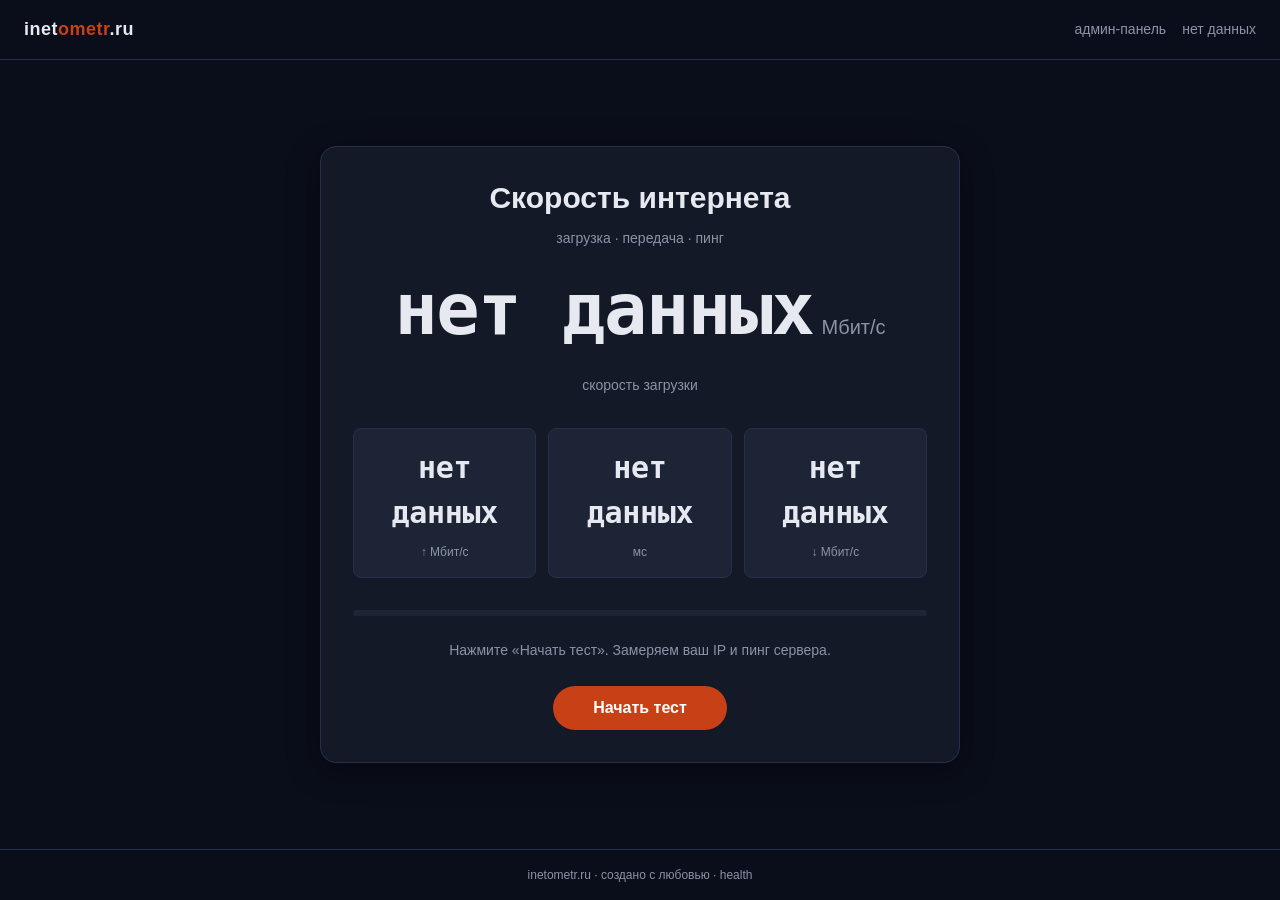
==== src/inetometr/templates/index.html @ ad07316b "feat: initial commit - Inetometr speed test service - FastAPI-based speed test service (Yandex Inter" ====
<!doctype html>
<html lang="ru">
  <head>
    <meta charset="utf-8">
    <meta name="viewport" content="width=device-width, initial-scale=1">
    <meta name="description" content="Inetometr. Замер скорости интернета: пинг, скорость загрузки и передачи.">
    <title>Inetometr. Скорость интернета</title>

    <link rel="preload" href="../static/css/tokens.css" as="style">
    <link rel="stylesheet" href="../static/css/tokens.css">
    <link rel="stylesheet" href="../static/css/main.css">
  </head>

  <body>
    <header class="header">
      <a href="/" class="logo" aria-label="Inetometr главная страница">
        inet<span class="accent">ometr</span>.ru
      </a>
      <nav class="header-nav">
        <a href="/admin" class="link" aria-label="Перейти к админ-панели">админ-панель</a>
        <span class="link" id="header-info">нет данных</span>
      </nav>
    </header>

    <main class="main" aria-busy="false">
      <div class="card">
        <h1 class="card__title">Скорость интернета</h1>
        <p class="card__sub">загрузка · передача · пинг</p>

        <!-- Hero metric: download speed leads -->
        <div class="hero">
          <div class="hero__inner">
            <div class="hero__value" id="hero-value" aria-live="polite" data-measured="false">
              нет данных
            </div>
            <div class="hero__unit" id="hero-unit">Мбит/с</div>
          </div>
          <div class="hero__label" id="hero-label">скорость загрузки</div>
        </div>

        <!-- Secondary metrics: upload and ping -->
        <div class="metrics" id="metrics" aria-live="polite">
          <div class="metric">
            <span class="metric__value" id="metric-up" aria-label="Скорость передачи">нет данных</span>
            <span class="metric__label">
              <span class="direction">↑</span> Мбит/с
            </span>
          </div>
          <div class="metric">
            <span class="metric__value" id="metric-ping" aria-label="Пинг">нет данных</span>
            <span class="metric__label">мс</span>
          </div>
          <div class="metric">
            <span class="metric__value" id="metric-down" aria-label="Скорость загрузки">нет данных</span>
            <span class="metric__label">
              <span class="direction">↓</span> Мбит/с
            </span>
          </div>
        </div>

        <!-- Progress bar -->
        <div class="progress" role="progressbar" aria-valuenow="0" aria-valuemin="0" aria-valuemax="100">
          <div class="progress__fill" id="progress-fill"></div>
        </div>

        <!-- Status (aria-live region) -->
        <div class="status" id="status" role="status" aria-live="polite" aria-atomic="true">
          Нажмите «Начать тест». Замеряем ваш IP и пинг сервера.
        </div>

        <div style="margin-top: var(--semantic-space-6);">
          <button type="button" id="start-btn" class="btn" aria-describedby="status">
            Начать тест
          </button>
        </div>
      </div>
    </main>

    <footer class="footer">
      inetometr.ru · создано с любовью ·
      <a href="/health" target="_blank" rel="noopener noreferrer">health</a>
    </footer>

    <script type="module" src="/static/js/app.js"></script>
  </body>
</html>
---- src/inetometr/static/css/tokens.css ----
/* Inetometr Design Tokens — 3-tier architecture: primitive → semantic → component */
/* Generated from design-doctrine. Never reference primitives directly in components. */

/* ============================================================
   PRIMITIVE TOKENS — raw palette values
   ============================================================ */
:root {
  /* Neutral scale — near-black to white */
  --primitives-neutral-0:   #0a0e1a;
  --primitives-neutral-10:  #131926;
  --primitives-neutral-20:  #1c2436;
  --primitives-neutral-30:  #26304a;
  --primitives-neutral-40:  #3a4563;
  --primitives-neutral-50:  #8b93a7;
  --primitives-neutral-60:  #c2c8db;
  --primitives-neutral-70:  #e6e9f0;
  --primitives-neutral-80:  #f1f3f8;
  --primitives-neutral-90:  #ffffff;

  /* Accent — Yandex red (single accent), darkened for WCAG AA text contrast */
  --primitives-accent-100:  #b8451a;
  --primitives-accent-200:  #d4541f;
  --primitives-accent-300:  #e8501a;
  --primitives-accent-400:  #c84015;
  --primitives-accent-500:  #a03310;

  /* Feedback colors (used semantically, not as accents) */
  --primitives-feedback-success: #34d399;
  --primitives-feedback-warning:  #fbbf24;
  --primitives-feedback-error:    #ef4444;
  --primitives-feedback-info:     #60a5fa;
}

/* ============================================================
   LIGHT MODE OVERRIDES — swap at semantic level
   ============================================================ */
[data-theme="light"] {
  --primitives-neutral-0:   #ffffff;
  --primitives-neutral-10:  #f8f9fc;
  --primitives-neutral-20:  #eef1f7;
  --primitives-neutral-30:  #dce1ec;
  --primitives-neutral-40:  #b8c0d1;
  --primitives-neutral-50:  #8b93a7;
  --primitives-neutral-60:  #5d677d;
  --primitives-neutral-70:  #1c2436;
  --primitives-neutral-80:  #131926;
  --primitives-neutral-90:  #0a0e1a;
}

/* ============================================================
   SEMANTIC TOKENS — purpose-based aliases (use in designs)
   ============================================================ */
:root {
  /* Surfaces */
  --semantic-surface-page:      var(--primitives-neutral-0);
  --semantic-surface-card:      var(--primitives-neutral-10);
  --semantic-surface-elevated:  var(--primitives-neutral-20);
  --semantic-surface-hover:     var(--primitives-neutral-20);
  --semantic-surface-active:    var(--primitives-neutral-30);

  /* Text */
  --semantic-text-primary:      var(--primitives-neutral-70);
  --semantic-text-secondary:    var(--primitives-neutral-60);
  --semantic-text-muted:        var(--primitives-neutral-50);
  --semantic-text-inverse:      var(--primitives-neutral-90);
  --semantic-text-on-accent:    #ffffff;

  /* Borders */
  --semantic-border-default:    var(--primitives-neutral-30);
  --semantic-border-strong:     var(--primitives-neutral-40);
  --semantic-border-focus:      var(--primitives-accent-300);

  /* Action (interactive) — single primary accent */
  --semantic-action-primary:        var(--primitives-accent-400);
  --semantic-action-primary-hover:  var(--primitives-accent-500);
  --semantic-action-primary-active: var(--primitives-accent-500);
  --semantic-action-primary-disabled: var(--primitives-accent-100);

  /* Feedback */
  --semantic-feedback-success: var(--primitives-feedback-success);
  --semantic-feedback-warning: var(--primitives-feedback-warning);
  --semantic-feedback-error:   var(--primitives-feedback-error);
  --semantic-feedback-info:    var(--primitives-feedback-info);

  /* Focus ring */
  --semantic-focus-ring:       var(--primitives-accent-300);
  --semantic-focus-ring-width: 2px;
  --semantic-focus-ring-offset: 2px;

  /* Shadows / elevation */
  --semantic-shadow-sm:  0 1px 2px rgba(0,0,0,.3);
  --semantic-shadow-md:  0 4px 12px rgba(0,0,0,.35);
  --semantic-shadow-lg:  0 8px 32px rgba(0,0,0,.4);

  /* Typography — Major Third scale (1.25) */
  --semantic-font-ui:    -apple-system, BlinkMacSystemFont, "Segoe UI", Roboto, "Helvetica Neue", Arial, sans-serif;
  --semantic-font-mono:  ui-monospace, SFMono-Regular, "JetBrains Mono", Menlo, Consolas, monospace;

  --semantic-text-xs:   0.75rem;   /* 12px */
  --semantic-text-sm:   0.875rem;  /* 14px */
  --semantic-text-base: 1rem;      /* 16px */
  --semantic-text-lg:   1.125rem;  /* 18px */
  --semantic-text-xl:   1.25rem;   /* 20px */
  --semantic-text-2xl:  1.5rem;    /* 24px */
  --semantic-text-3xl:  1.875rem;  /* 30px */
  --semantic-text-4xl:  2.25rem;   /* 36px */
  --semantic-text-5xl:  3rem;      /* 48px */
  --semantic-text-6xl:  3.75rem;   /* 60px */
  --semantic-text-7xl:  4.5rem;    /* 72px */

  /* Line heights */
  --semantic-leading-tight:   1.25;
  --semantic-leading-normal:  1.5;
  --semantic-leading-relaxed: 1.625;

  /* Font weights */
  --semantic-weight-regular:   400;
  --semantic-weight-medium:    500;
  --semantic-weight-semibold:  600;
  --semantic-weight-bold:      700;

  /* Spacing — 4px base unit */
  --semantic-space-0:   0;
  --semantic-space-1:   0.25rem;  /* 4px */
  --semantic-space-2:   0.5rem;   /* 8px */
  --semantic-space-3:   0.75rem;  /* 12px */
  --semantic-space-4:   1rem;     /* 16px */
  --semantic-space-5:   1.25rem;  /* 20px */
  --semantic-space-6:   1.5rem;   /* 24px */
  --semantic-space-7:   1.75rem;  /* 28px */
  --semantic-space-8:   2rem;     /* 32px */
  --semantic-space-10:  2.5rem;   /* 40px */
  --semantic-space-12:  3rem;     /* 48px */
  --semantic-space-14:  3.5rem;   /* 56px */
  --semantic-space-16:  4rem;     /* 64px */

  /* Radius */
  --semantic-radius-sm:   0.375rem;  /* 6px */
  --semantic-radius-md:   0.5rem;    /* 8px */
  --semantic-radius-lg:   0.75rem;   /* 12px */
  --semantic-radius-xl:   1rem;      /* 16px */
  --semantic-radius-2xl:  1.5rem;    /* 24px */
  --semantic-radius-full: 9999px;

  /* Transitions / Motion */
  --semantic-duration-fast:  80ms;
  --semantic-duration-base:  150ms;
  --semantic-duration-slow:  300ms;
  --semantic-duration-reduced: 0.01ms;
  --semantic-easing-ease:    ease;
  --semantic-easing-ease-out: ease-out;
  /* Reduced motion iteration count */
  --semantic-iteration-reduced: 1;

  /* Breakpoints (mobile-first) */
  --semantic-bp-sm:  480px;
  --semantic-bp-md:  768px;
  --semantic-bp-lg:  1024px;
  --semantic-bp-xl:  1280px;
}

/* ============================================================
   COMPONENT TOKENS — scoped to components (use in code)
   ============================================================ */
:root {
  /* Button */
  --component-btn-height:          44px;
  --component-btn-padding-x:       var(--semantic-space-10);
  --component-btn-radius:          var(--semantic-radius-full);
  --component-btn-font-size:       var(--semantic-text-base);
  --component-btn-font-weight:     var(--semantic-weight-semibold);
  --component-btn-primary-bg:      var(--semantic-action-primary);
  --component-btn-primary-hover:   var(--semantic-action-primary-hover);
  --component-btn-primary-active:  var(--semantic-action-primary-active);
  --component-btn-primary-disabled: var(--semantic-action-primary-disabled);
  --component-btn-text:            var(--semantic-text-on-accent);
  --component-btn-focus-ring:      var(--semantic-focus-ring);
  --component-btn-focus-offset:    var(--semantic-focus-ring-offset);

  /* Card */
  --component-card-padding:       var(--semantic-space-8);
  --component-card-padding-sm:    var(--semantic-space-6);
  --component-card-radius:        var(--semantic-radius-xl);
  --component-card-border:        1px solid var(--semantic-border-default);
  --component-card-shadow:        var(--semantic-shadow-lg);

  /* Metric chips */
  --component-metric-padding:     var(--semantic-space-4);
  --component-metric-radius:      var(--semantic-radius-md);
  --component-metric-value-size:  var(--semantic-text-3xl);
  --component-metric-label-size:  var(--semantic-text-xs);
  --component-metric-gap:         var(--semantic-space-3);

  /* Hero metric */
  --component-hero-value-size:    clamp(48px, 16vw, 72px);
  --component-hero-value-size-sm: clamp(34px, 22vw, 48px);
  --component-hero-unit-size:     var(--semantic-text-xl);
  --component-hero-label-size:    var(--semantic-text-sm);
  --component-card-max-width:     640px;
  --component-direction-gap:      2px;
  /* Hero min/max value sizes */
  --component-hero-value-min:     34px;
  --component-hero-value-max:     48px;
  /* Admin panel */
  --component-admin-card-min-width: 140px;

  /* Progress bar */
  --component-progress-height:    6px;
  --component-progress-radius:    var(--semantic-radius-full);
  --component-progress-bg:        var(--semantic-surface-elevated);
  --component-progress-fill:      var(--semantic-action-primary);

  /* Status / Toast */
  --component-status-min-height:  22px;
  --component-status-font-size:   var(--semantic-text-sm);

  /* Table (admin) */
  --component-table-header-bg:    var(--primitives-neutral-30);
  --component-table-row-alt:      var(--primitives-neutral-20);
  --component-table-cell-padding: var(--semantic-space-3) var(--semantic-space-4);
}

/* ============================================================
   REDUCED MOTION
   ============================================================ */
@media (prefers-reduced-motion: reduce) {
  *,
  *::before,
  *::after {
    animation-duration: var(--semantic-duration-reduced) !important;
    animation-iteration-count: var(--semantic-iteration-reduced) !important;
    transition-duration: var(--semantic-duration-reduced) !important;
    scroll-behavior: auto !important;
  }
}

/* ============================================================
   HIGH CONTRAST MODE (forced-colors)
   ============================================================ */
@media (forced-colors: active) {
  :root {
    --semantic-action-primary:       CanvasText;
    --semantic-action-primary-hover: Highlight;
    --semantic-action-primary-active: CanvasText;
    --semantic-border-default:       CanvasText;
    --semantic-border-strong:        CanvasText;
    --semantic-focus-ring:           Highlight;
    /* Focus ring width/offset for forced-colors - use tokens */
    --component-focus-ring-width:    2px;
    --component-focus-ring-offset:   2px;
  }
  .btn {
    border: 1px solid currentColor;
  }
  .btn:focus-visible {
    outline: var(--component-focus-ring-width) solid Highlight;
    outline-offset: var(--component-focus-ring-offset);
  }
}
---- src/inetometr/static/css/tokens.css ----
/* Inetometr Design Tokens — 3-tier architecture: primitive → semantic → component */
/* Generated from design-doctrine. Never reference primitives directly in components. */

/* ============================================================
   PRIMITIVE TOKENS — raw palette values
   ============================================================ */
:root {
  /* Neutral scale — near-black to white */
  --primitives-neutral-0:   #0a0e1a;
  --primitives-neutral-10:  #131926;
  --primitives-neutral-20:  #1c2436;
  --primitives-neutral-30:  #26304a;
  --primitives-neutral-40:  #3a4563;
  --primitives-neutral-50:  #8b93a7;
  --primitives-neutral-60:  #c2c8db;
  --primitives-neutral-70:  #e6e9f0;
  --primitives-neutral-80:  #f1f3f8;
  --primitives-neutral-90:  #ffffff;

  /* Accent — Yandex red (single accent), darkened for WCAG AA text contrast */
  --primitives-accent-100:  #b8451a;
  --primitives-accent-200:  #d4541f;
  --primitives-accent-300:  #e8501a;
  --primitives-accent-400:  #c84015;
  --primitives-accent-500:  #a03310;

  /* Feedback colors (used semantically, not as accents) */
  --primitives-feedback-success: #34d399;
  --primitives-feedback-warning:  #fbbf24;
  --primitives-feedback-error:    #ef4444;
  --primitives-feedback-info:     #60a5fa;
}

/* ============================================================
   LIGHT MODE OVERRIDES — swap at semantic level
   ============================================================ */
[data-theme="light"] {
  --primitives-neutral-0:   #ffffff;
  --primitives-neutral-10:  #f8f9fc;
  --primitives-neutral-20:  #eef1f7;
  --primitives-neutral-30:  #dce1ec;
  --primitives-neutral-40:  #b8c0d1;
  --primitives-neutral-50:  #8b93a7;
  --primitives-neutral-60:  #5d677d;
  --primitives-neutral-70:  #1c2436;
  --primitives-neutral-80:  #131926;
  --primitives-neutral-90:  #0a0e1a;
}

/* ============================================================
   SEMANTIC TOKENS — purpose-based aliases (use in designs)
   ============================================================ */
:root {
  /* Surfaces */
  --semantic-surface-page:      var(--primitives-neutral-0);
  --semantic-surface-card:      var(--primitives-neutral-10);
  --semantic-surface-elevated:  var(--primitives-neutral-20);
  --semantic-surface-hover:     var(--primitives-neutral-20);
  --semantic-surface-active:    var(--primitives-neutral-30);

  /* Text */
  --semantic-text-primary:      var(--primitives-neutral-70);
  --semantic-text-secondary:    var(--primitives-neutral-60);
  --semantic-text-muted:        var(--primitives-neutral-50);
  --semantic-text-inverse:      var(--primitives-neutral-90);
  --semantic-text-on-accent:    #ffffff;

  /* Borders */
  --semantic-border-default:    var(--primitives-neutral-30);
  --semantic-border-strong:     var(--primitives-neutral-40);
  --semantic-border-focus:      var(--primitives-accent-300);

  /* Action (interactive) — single primary accent */
  --semantic-action-primary:        var(--primitives-accent-400);
  --semantic-action-primary-hover:  var(--primitives-accent-500);
  --semantic-action-primary-active: var(--primitives-accent-500);
  --semantic-action-primary-disabled: var(--primitives-accent-100);

  /* Feedback */
  --semantic-feedback-success: var(--primitives-feedback-success);
  --semantic-feedback-warning: var(--primitives-feedback-warning);
  --semantic-feedback-error:   var(--primitives-feedback-error);
  --semantic-feedback-info:    var(--primitives-feedback-info);

  /* Focus ring */
  --semantic-focus-ring:       var(--primitives-accent-300);
  --semantic-focus-ring-width: 2px;
  --semantic-focus-ring-offset: 2px;

  /* Shadows / elevation */
  --semantic-shadow-sm:  0 1px 2px rgba(0,0,0,.3);
  --semantic-shadow-md:  0 4px 12px rgba(0,0,0,.35);
  --semantic-shadow-lg:  0 8px 32px rgba(0,0,0,.4);

  /* Typography — Major Third scale (1.25) */
  --semantic-font-ui:    -apple-system, BlinkMacSystemFont, "Segoe UI", Roboto, "Helvetica Neue", Arial, sans-serif;
  --semantic-font-mono:  ui-monospace, SFMono-Regular, "JetBrains Mono", Menlo, Consolas, monospace;

  --semantic-text-xs:   0.75rem;   /* 12px */
  --semantic-text-sm:   0.875rem;  /* 14px */
  --semantic-text-base: 1rem;      /* 16px */
  --semantic-text-lg:   1.125rem;  /* 18px */
  --semantic-text-xl:   1.25rem;   /* 20px */
  --semantic-text-2xl:  1.5rem;    /* 24px */
  --semantic-text-3xl:  1.875rem;  /* 30px */
  --semantic-text-4xl:  2.25rem;   /* 36px */
  --semantic-text-5xl:  3rem;      /* 48px */
  --semantic-text-6xl:  3.75rem;   /* 60px */
  --semantic-text-7xl:  4.5rem;    /* 72px */

  /* Line heights */
  --semantic-leading-tight:   1.25;
  --semantic-leading-normal:  1.5;
  --semantic-leading-relaxed: 1.625;

  /* Font weights */
  --semantic-weight-regular:   400;
  --semantic-weight-medium:    500;
  --semantic-weight-semibold:  600;
  --semantic-weight-bold:      700;

  /* Spacing — 4px base unit */
  --semantic-space-0:   0;
  --semantic-space-1:   0.25rem;  /* 4px */
  --semantic-space-2:   0.5rem;   /* 8px */
  --semantic-space-3:   0.75rem;  /* 12px */
  --semantic-space-4:   1rem;     /* 16px */
  --semantic-space-5:   1.25rem;  /* 20px */
  --semantic-space-6:   1.5rem;   /* 24px */
  --semantic-space-7:   1.75rem;  /* 28px */
  --semantic-space-8:   2rem;     /* 32px */
  --semantic-space-10:  2.5rem;   /* 40px */
  --semantic-space-12:  3rem;     /* 48px */
  --semantic-space-14:  3.5rem;   /* 56px */
  --semantic-space-16:  4rem;     /* 64px */

  /* Radius */
  --semantic-radius-sm:   0.375rem;  /* 6px */
  --semantic-radius-md:   0.5rem;    /* 8px */
  --semantic-radius-lg:   0.75rem;   /* 12px */
  --semantic-radius-xl:   1rem;      /* 16px */
  --semantic-radius-2xl:  1.5rem;    /* 24px */
  --semantic-radius-full: 9999px;

  /* Transitions / Motion */
  --semantic-duration-fast:  80ms;
  --semantic-duration-base:  150ms;
  --semantic-duration-slow:  300ms;
  --semantic-duration-reduced: 0.01ms;
  --semantic-easing-ease:    ease;
  --semantic-easing-ease-out: ease-out;
  /* Reduced motion iteration count */
  --semantic-iteration-reduced: 1;

  /* Breakpoints (mobile-first) */
  --semantic-bp-sm:  480px;
  --semantic-bp-md:  768px;
  --semantic-bp-lg:  1024px;
  --semantic-bp-xl:  1280px;
}

/* ============================================================
   COMPONENT TOKENS — scoped to components (use in code)
   ============================================================ */
:root {
  /* Button */
  --component-btn-height:          44px;
  --component-btn-padding-x:       var(--semantic-space-10);
  --component-btn-radius:          var(--semantic-radius-full);
  --component-btn-font-size:       var(--semantic-text-base);
  --component-btn-font-weight:     var(--semantic-weight-semibold);
  --component-btn-primary-bg:      var(--semantic-action-primary);
  --component-btn-primary-hover:   var(--semantic-action-primary-hover);
  --component-btn-primary-active:  var(--semantic-action-primary-active);
  --component-btn-primary-disabled: var(--semantic-action-primary-disabled);
  --component-btn-text:            var(--semantic-text-on-accent);
  --component-btn-focus-ring:      var(--semantic-focus-ring);
  --component-btn-focus-offset:    var(--semantic-focus-ring-offset);

  /* Card */
  --component-card-padding:       var(--semantic-space-8);
  --component-card-padding-sm:    var(--semantic-space-6);
  --component-card-radius:        var(--semantic-radius-xl);
  --component-card-border:        1px solid var(--semantic-border-default);
  --component-card-shadow:        var(--semantic-shadow-lg);

  /* Metric chips */
  --component-metric-padding:     var(--semantic-space-4);
  --component-metric-radius:      var(--semantic-radius-md);
  --component-metric-value-size:  var(--semantic-text-3xl);
  --component-metric-label-size:  var(--semantic-text-xs);
  --component-metric-gap:         var(--semantic-space-3);

  /* Hero metric */
  --component-hero-value-size:    clamp(48px, 16vw, 72px);
  --component-hero-value-size-sm: clamp(34px, 22vw, 48px);
  --component-hero-unit-size:     var(--semantic-text-xl);
  --component-hero-label-size:    var(--semantic-text-sm);
  --component-card-max-width:     640px;
  --component-direction-gap:      2px;
  /* Hero min/max value sizes */
  --component-hero-value-min:     34px;
  --component-hero-value-max:     48px;
  /* Admin panel */
  --component-admin-card-min-width: 140px;

  /* Progress bar */
  --component-progress-height:    6px;
  --component-progress-radius:    var(--semantic-radius-full);
  --component-progress-bg:        var(--semantic-surface-elevated);
  --component-progress-fill:      var(--semantic-action-primary);

  /* Status / Toast */
  --component-status-min-height:  22px;
  --component-status-font-size:   var(--semantic-text-sm);

  /* Table (admin) */
  --component-table-header-bg:    var(--primitives-neutral-30);
  --component-table-row-alt:      var(--primitives-neutral-20);
  --component-table-cell-padding: var(--semantic-space-3) var(--semantic-space-4);
}

/* ============================================================
   REDUCED MOTION
   ============================================================ */
@media (prefers-reduced-motion: reduce) {
  *,
  *::before,
  *::after {
    animation-duration: var(--semantic-duration-reduced) !important;
    animation-iteration-count: var(--semantic-iteration-reduced) !important;
    transition-duration: var(--semantic-duration-reduced) !important;
    scroll-behavior: auto !important;
  }
}

/* ============================================================
   HIGH CONTRAST MODE (forced-colors)
   ============================================================ */
@media (forced-colors: active) {
  :root {
    --semantic-action-primary:       CanvasText;
    --semantic-action-primary-hover: Highlight;
    --semantic-action-primary-active: CanvasText;
    --semantic-border-default:       CanvasText;
    --semantic-border-strong:        CanvasText;
    --semantic-focus-ring:           Highlight;
    /* Focus ring width/offset for forced-colors - use tokens */
    --component-focus-ring-width:    2px;
    --component-focus-ring-offset:   2px;
  }
  .btn {
    border: 1px solid currentColor;
  }
  .btn:focus-visible {
    outline: var(--component-focus-ring-width) solid Highlight;
    outline-offset: var(--component-focus-ring-offset);
  }
}
---- src/inetometr/static/css/main.css ----
/* Inetometr — main page styles
   Tokens: ../tokens.css
   Mobile-first layout; wider screens layered with min-width.
*/

/* ============================================================
   BASE RESET & TYPOGRAPHY
   ============================================================ */
*, *::before, *::after {
  box-sizing: border-box;
}

body {
  margin: 0;
  min-height: 100vh;
  background: var(--semantic-surface-page);
  color: var(--semantic-text-primary);
  font: var(--semantic-text-base) / var(--semantic-leading-normal) var(--semantic-font-ui);
  display: flex;
  flex-direction: column;
  -webkit-font-smoothing: antialiased;
  -moz-osx-font-smoothing: grayscale;
}

h1, h2, h3, h4, h5, h6 {
  margin: 0;
  line-height: var(--semantic-leading-tight);
  font-weight: var(--semantic-weight-bold);
}

a {
  color: inherit;
  text-decoration: none;
}

/* ============================================================
   HEADER
   ============================================================ */
.header {
  display: flex;
  align-items: center;
  justify-content: space-between;
  gap: var(--semantic-space-4);
  padding: var(--semantic-space-4) var(--semantic-space-6);
  background: var(--semantic-surface-page);
  border-bottom: 1px solid var(--semantic-border-default);
}

.logo {
  font-size: var(--semantic-text-lg);
  font-weight: var(--semantic-weight-bold);
  letter-spacing: .5px;
}

.logo .accent {
  color: var(--semantic-action-primary);
}

.header-nav {
  display: flex;
  align-items: center;
  gap: var(--semantic-space-4);
}

.header-nav .link {
  color: var(--semantic-text-muted);
  font-size: var(--semantic-text-sm);
}

/* ============================================================
   MAIN
   ============================================================ */
.main {
  flex: 1;
  display: flex;
  flex-direction: column;
  align-items: center;
  justify-content: center;
  padding: var(--semantic-space-6);
  width: 100%;
}

/* ============================================================
   CARD
   ============================================================ */
.card {
  width: 100%;
  max-width: var(--component-card-max-width);
  background: var(--semantic-surface-card);
  border: var(--component-card-border);
  border-radius: var(--component-card-radius);
  padding: var(--component-card-padding);
  text-align: center;
  box-shadow: var(--semantic-shadow-lg);
}

.card__title {
  font-size: var(--semantic-text-3xl);
  color: var(--semantic-text-primary);
}

.card__sub {
  margin: var(--semantic-space-3) 0 var(--semantic-space-6);
  color: var(--semantic-text-muted);
  font-size: var(--semantic-text-sm);
}

/* ============================================================
   HERO METRIC (the thing that leads)
   ============================================================ */
.hero {
  margin: var(--semantic-space-4) 0 var(--semantic-space-8);
}

.hero__inner {
  display: flex;
  align-items: baseline;
  justify-content: center;
  gap: var(--semantic-space-2);
}

.hero__value {
  font-size: var(--component-hero-value-size);
  font-weight: var(--semantic-weight-bold);
  font-family: var(--semantic-font-mono);
  letter-spacing: -.02em;
  line-height: 1;
  min-height: calc(var(--component-hero-value-size) * var(--semantic-leading-tight));
  transition: color var(--semantic-duration-fast) var(--semantic-easing-ease-out);
}

.hero__unit {
  font-size: var(--component-hero-unit-size);
  color: var(--semantic-text-muted);
  font-family: var(--semantic-font-ui);
  font-weight: var(--semantic-weight-medium);
  line-height: 1;
}

.hero__label {
  margin-top: var(--semantic-space-3);
  color: var(--semantic-text-muted);
  font-size: var(--semantic-text-sm);
}

/* Hero values get a subtle emphasis when measured */
.hero__value[data-measured] {
  color: var(--semantic-text-primary);
}

/* ============================================================
   METRIC CHIPS (secondary metrics)
   ============================================================ */
.metrics {
  display: grid;
  grid-template-columns: repeat(3, 1fr);
  gap: var(--component-metric-gap);
  margin: var(--semantic-space-8) 0;
}

.metric {
  display: flex;
  flex-direction: column;
  align-items: center;
  gap: var(--semantic-space-2);
  background: var(--semantic-surface-elevated);
  border: var(--component-card-border);
  border-radius: var(--component-metric-radius);
  padding: var(--component-metric-padding);
}

.metric__value {
  font-size: var(--component-metric-value-size);
  font-weight: var(--semantic-weight-bold);
  font-family: var(--semantic-font-mono);
  letter-spacing: -.01em;
}

.metric__label {
  color: var(--semantic-text-muted);
  font-size: var(--semantic-text-xs);
  text-align: center;
}

/* Direction indicators (up/down arrows) */
.metric .direction {
  display: inline-flex;
  align-items: center;
  gap: var(--component-direction-gap);
}

/* ============================================================
   PROGRESS BAR
   ============================================================ */
.progress {
  width: 100%;
  height: var(--component-progress-height);
  background: var(--component-progress-bg);
  border-radius: var(--component-progress-radius);
  overflow: hidden;
  margin: var(--semantic-space-6) 0 var(--semantic-space-6);
}

.progress__fill {
  display: block;
  height: 100%;
  width: 0;
  background: var(--component-progress-fill);
  transition: width var(--semantic-duration-slow) var(--semantic-easing-ease);
}

/* ============================================================
   STATUS (aria-live, status text)
   ============================================================ */
.status {
  min-height: var(--component-status-min-height);
  color: var(--semantic-text-muted);
  font-size: var(--component-status-font-size);
}

.status .phase {
  color: var(--semantic-text-primary);
  font-weight: var(--semantic-weight-medium);
}

.status .result {
  color: var(--semantic-feedback-success);
  font-weight: var(--semantic-weight-semibold);
}

/* ============================================================
   BUTTONS
   ============================================================ */
.btn {
  display: inline-flex;
  align-items: center;
  justify-content: center;
  gap: var(--semantic-space-2);
  height: var(--component-btn-height);
  padding-inline: var(--component-btn-padding-x);
  border-radius: var(--component-btn-radius);
  border: none;
  background: var(--component-btn-primary-bg);
  color: var(--component-btn-text);
  font-size: var(--component-btn-font-size);
  font-weight: var(--component-btn-font-weight);
  font-family: var(--semantic-font-ui);
  cursor: pointer;
  transition:
    background-color var(--semantic-duration-fast) var(--semantic-easing-ease-out),
    transform var(--semantic-duration-fast) var(--semantic-easing-ease-out);
}

.btn:active {
  transform: scale(.98);
}

.btn:hover:not(:disabled) {
  background: var(--component-btn-primary-hover);
}

.btn:focus-visible {
  outline: var(--component-btn-focus-ring) solid
           max(var(--component-btn-focus-ring-width, 2px), 1px);
  outline-offset: var(--component-btn-focus-offset);
}

.btn:disabled {
  background: var(--component-btn-primary-disabled);
  cursor: wait;
  transform: none;
}

/* ============================================================
   FOOTER
   ============================================================ */
.footer {
  padding: var(--semantic-space-4);
  text-align: center;
  color: var(--semantic-text-muted);
  font-size: var(--semantic-text-xs);
  border-top: 1px solid var(--semantic-border-default);
}

.footer a {
  color: var(--semantic-text-muted);
}

.footer a:hover {
  color: var(--semantic-text-primary);
  text-decoration: underline;
}

/* ============================================================
   SMALL SCREENS (mobile base)
   ============================================================ */
@media screen and (max-width: 440px) {
  .card {
    padding: var(--component-card-padding-sm);
  }

  .card__title {
    font-size: var(--semantic-text-2xl);
  }

  .metrics {
    gap: var(--semantic-space-2);
  }

  .metric {
    padding: var(--semantic-space-3);
  }

  .metric__value {
    font-size: var(--semantic-text-xl);
  }

  .hero__value {
    font-size: var(--component-hero-value-min);
    /* fallback for browsers without custom property support:
       font-size: clamp(var(--component-hero-value-min), 22vw, var(--component-hero-value-max));
    */
  }

  .btn {
    width: 100%;
  }
}

/* ============================================================
   UTILITIES
   ============================================================ */
.sr-only {
  position: absolute;
  width: 1px;
  height: 1px;
  padding: 0;
  margin: -1px;
  overflow: hidden;
  clip: rect(0, 0, 0, 0);
  white-space: nowrap;
  border: 0;
}

/* ============================================================
   ADMIN PANEL
   ============================================================ */
.summary {
  display: grid;
  grid-template-columns: repeat(auto-fit, minmax(var(--component-admin-card-min-width), 1fr));
  gap: var(--semantic-space-4);
  margin: var(--semantic-space-6) 0;
}

.summary .c {
  background: var(--semantic-surface-elevated);
  border: var(--component-card-border);
  border-radius: var(--component-metric-radius);
  padding: var(--component-metric-padding);
  display: flex;
  flex-direction: column;
  align-items: center;
  gap: var(--semantic-space-2);
}

.summary .c .v {
  font-size: var(--semantic-text-2xl);
  font-weight: var(--semantic-weight-bold);
  font-family: var(--semantic-font-mono);
}

.summary .c .l {
  color: var(--semantic-text-muted);
  font-size: var(--semantic-text-xs);
  text-align: center;
}

.admin-table {
  overflow-x: auto;
}

.admin-table table {
  width: 100%;
  border-collapse: collapse;
  background: var(--semantic-surface-elevated);
  border-radius: var(--component-metric-radius);
  overflow: hidden;
}

.admin-table th,
.admin-table td {
  padding: var(--semantic-space-3) var(--semantic-space-4);
  text-align: left;
  font-size: var(--semantic-text-sm);
  border-bottom: 1px solid var(--semantic-border-default);
}

.admin-table th {
  background: var(--semantic-surface-hover);
  color: var(--semantic-text-muted);
  font-weight: var(--semantic-weight-semibold);
}

.admin-table td {
  font-family: var(--semantic-font-mono);
}

.admin-table tbody tr:last-child td {
  border-bottom: none;
}

.admin-table tbody tr:hover {
  background: var(--semantic-surface-hover);
}
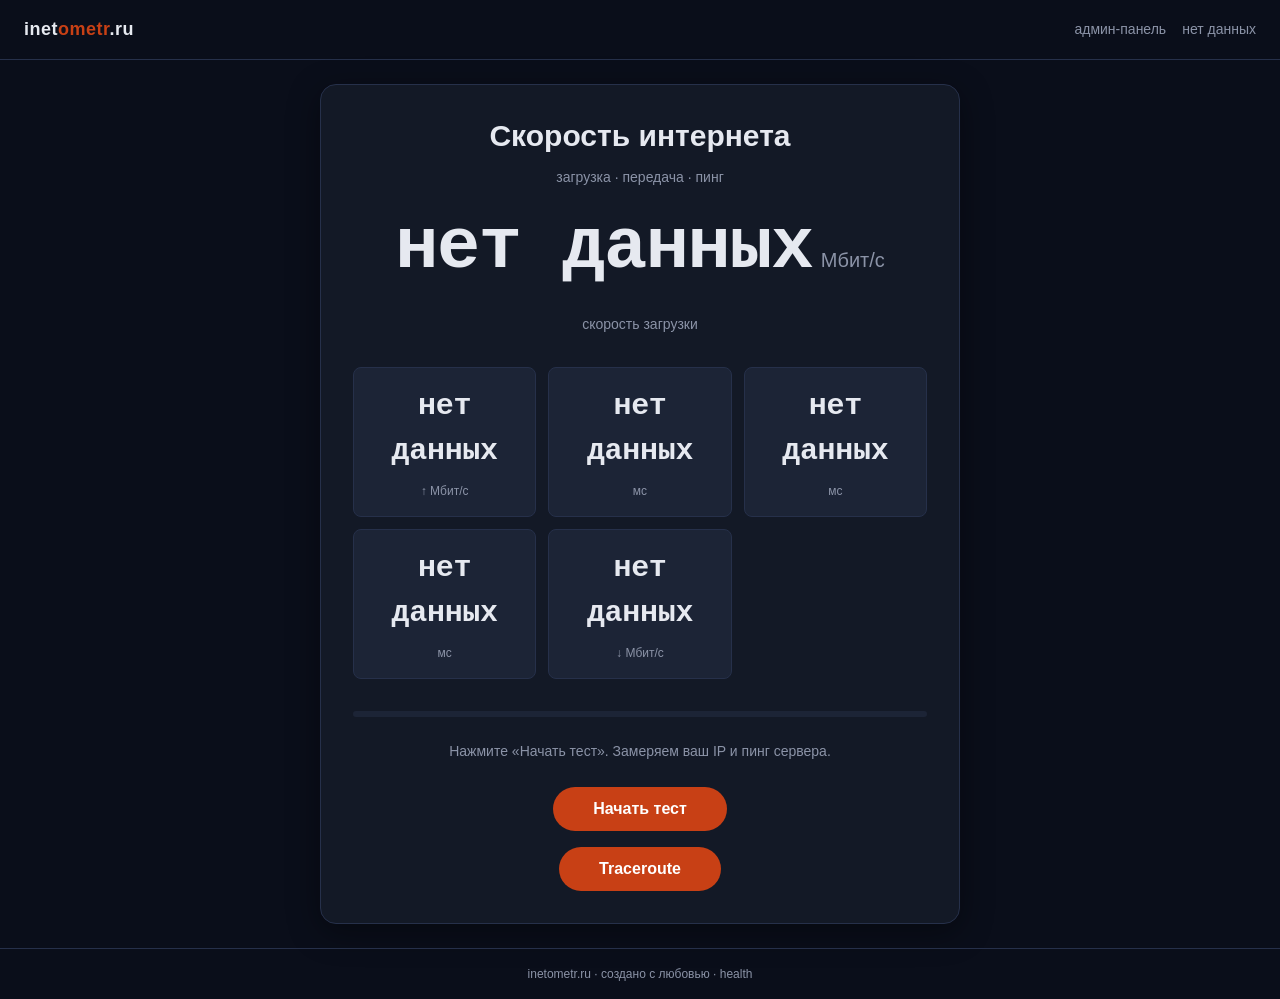
==== commit 91e01f46: "feat: implement roadmap phases 6.1 and 6.2 - diagnostic endpoints and mtr-style traceroute - Add /ap" ====
--- a/src/inetometr/templates/index.html
+++ b/src/inetometr/templates/index.html
@@ -38,7 +38,7 @@
           <div class="hero__label" id="hero-label">скорость загрузки</div>
         </div>
 
-        <!-- Secondary metrics: upload and ping -->
+        <!-- Secondary metrics: upload, ping, jitter, https latency, download -->
         <div class="metrics" id="metrics" aria-live="polite">
           <div class="metric">
             <span class="metric__value" id="metric-up" aria-label="Скорость передачи">нет данных</span>
@@ -48,6 +48,14 @@
           </div>
           <div class="metric">
             <span class="metric__value" id="metric-ping" aria-label="Пинг">нет данных</span>
+            <span class="metric__label">мс</span>
+          </div>
+          <div class="metric">
+            <span class="metric__value" id="metric-jitter" aria-label="Джиттер">нет данных</span>
+            <span class="metric__label">мс</span>
+          </div>
+          <div class="metric">
+            <span class="metric__value" id="metric-https" aria-label="HTTPS латентность">нет данных</span>
             <span class="metric__label">мс</span>
           </div>
           <div class="metric">
@@ -73,6 +81,32 @@
             Начать тест
           </button>
         </div>
+
+        <!-- Diagnostics section -->
+        <div id="diagnostics-section" style="margin-top: var(--semantic-space-4);">
+          <button type="button" id="run-traceroute-btn" class="btn" aria-label="Запустить диагностический traceroute">
+            Traceroute
+          </button>
+
+          <div id="traceroute-results" class="traceroute-results" style="margin-top: var(--semantic-space-4); max-height: var(--semantic-space-16); overflow-y: auto; display: none;">
+            <h3 class="sr-only">Результаты traceroute</h3>
+            <table class="traceroute-table">
+              <thead>
+                <tr>
+                  <th>Хоп</th>
+                  <th>IP-адрес</th>
+                  <th>Хостнейм</th>
+                  <th>RTT (мс)</th>
+                  <th>Потери %</th>
+                </tr>
+              </thead>
+              <tbody id="traceroute-table-body"></tbody>
+            </table>
+            <div id="traceroute-summary" style="margin-top: var(--semantic-space-2); font-size: var(--semantic-text-xs); color: var(--semantic-text-muted);">
+              Маршрут: <span id="reached-text"></span>
+            </div>
+          </div>
+        </div>
       </div>
     </main>
 
@@ -81,6 +115,6 @@
       <a href="/health" target="_blank" rel="noopener noreferrer">health</a>
     </footer>
 
-    <script type="module" src="/static/js/app.js"></script>
+    <script type="module" src="/static/js/app.js?v=2"></script>
   </body>
 </html>
--- a/src/inetometr/static/css/main.css
+++ b/src/inetometr/static/css/main.css
@@ -412,3 +412,65 @@
 .admin-table tbody tr:hover {
   background: var(--semantic-surface-hover);
 }
+
+/* TRACEROUTE TABLE */
+.traceroute-table {
+  width: 100%;
+  border-collapse: collapse;
+  background: var(--semantic-surface-elevated);
+  border-radius: var(--component-metric-radius);
+  overflow: hidden;
+}
+
+.traceroute-table th,
+.traceroute-table td {
+  padding: var(--semantic-space-3) var(--semantic-space-4);
+  text-align: left;
+  font-size: var(--semantic-text-sm);
+  border-bottom: 1px solid var(--semantic-border-default);
+}
+
+.traceroute-table th {
+  background: var(--semantic-surface-hover);
+  color: var(--semantic-text-muted);
+  font-weight: var(--semantic-weight-semibold);
+}
+
+.traceroute-table td {
+  font-family: var(--semantic-font-mono);
+}
+
+.traceroute-table tbody tr:last-child td {
+  border-bottom: none;
+}
+
+.traceroute-table tbody tr:hover {
+  background: var(--semantic-surface-hover);
+}
+
+/* Loss percent styling */
+.traceroute-table td[data-loss-high] {
+  color: var(--semantic-feedback-error);
+  font-weight: var(--semantic-weight-semibold);
+}
+
+.traceroute-table td[data-loss-medium] {
+  color: var(--semantic-feedback-warning);
+  font-weight: var(--semantic-weight-medium);
+}
+
+.traceroute-table td[data-loss-low] {
+  color: var(--semantic-feedback-success);
+  font-weight: var(--semantic-weight-medium);
+}
+
+/* RTT styling - highlight variations */
+.traceroute-table td[data-rtt-variable] {
+  font-family: var(--semantic-font-mono);
+}
+
+/* Empty cell styling */
+.traceroute-table td.empty-cell {
+  color: var(--semantic-text-muted);
+  font-style: italic;
+}
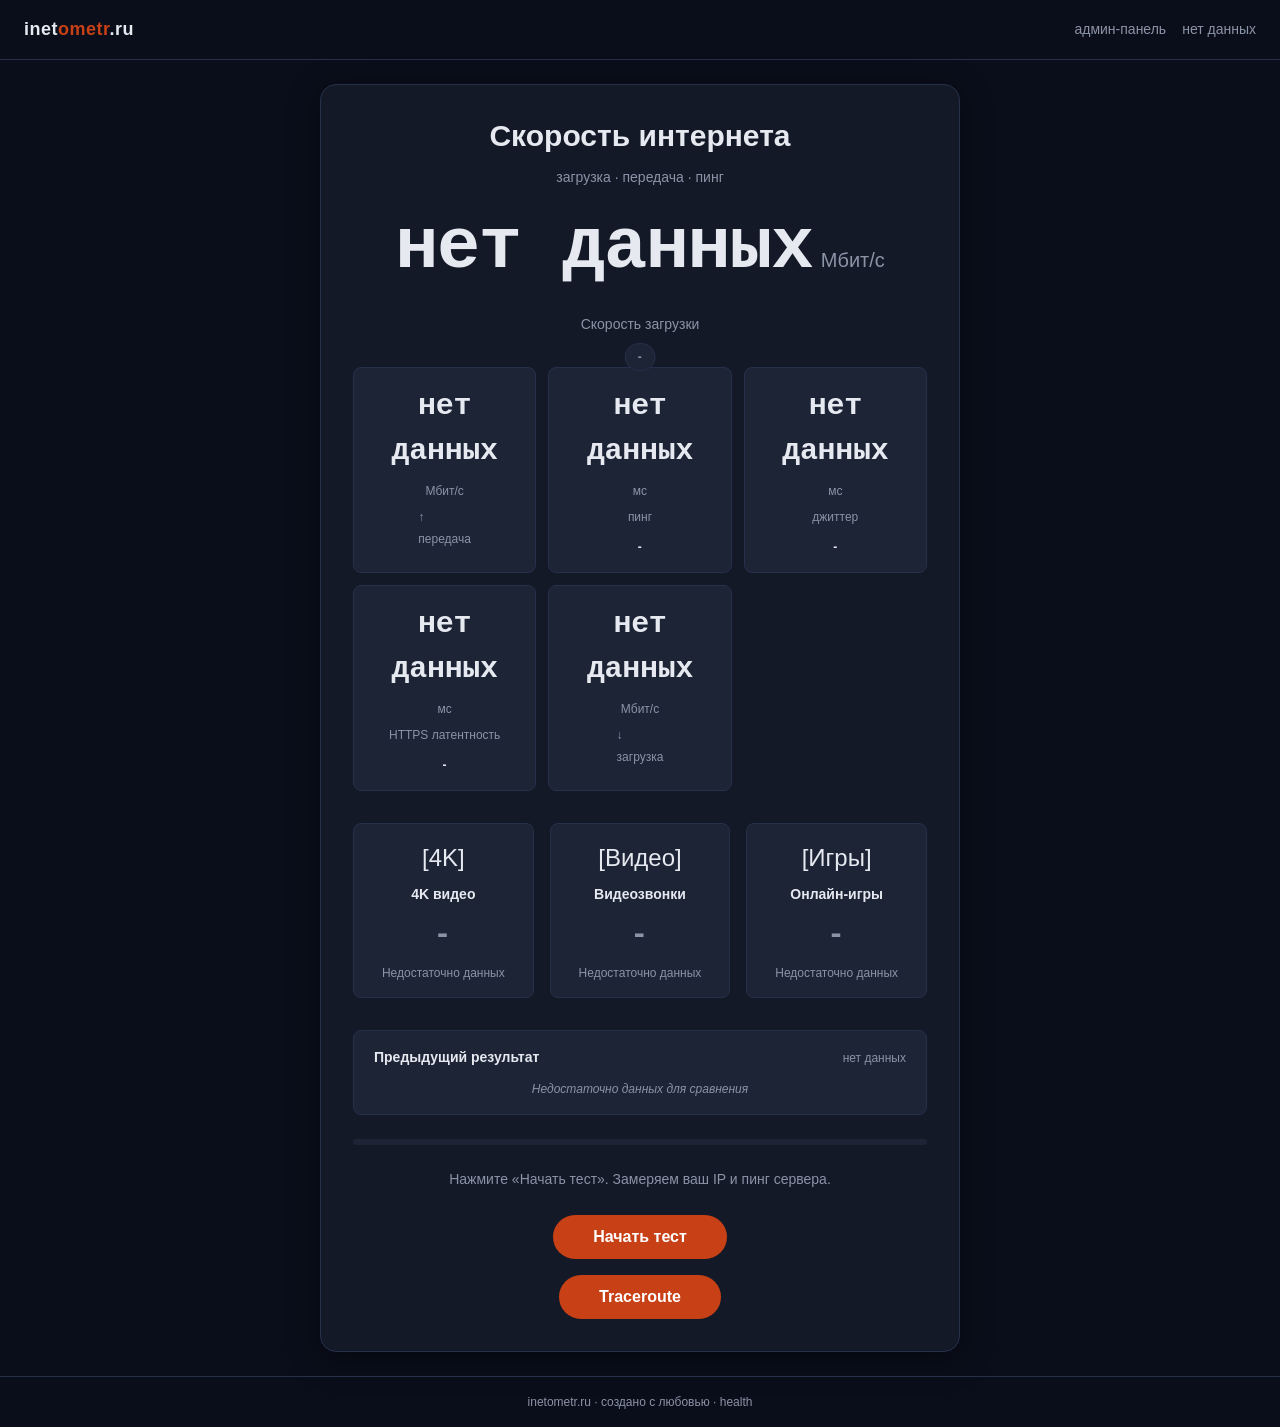
==== commit 9a190fe3: "feat: реализация оценки качества соединения и пользовательского опыта - добавлена badge качества сое" ====
--- a/src/inetometr/templates/index.html
+++ b/src/inetometr/templates/index.html
@@ -35,34 +35,76 @@
             </div>
             <div class="hero__unit" id="hero-unit">Мбит/с</div>
           </div>
-          <div class="hero__label" id="hero-label">скорость загрузки</div>
+          <div class="hero__label" id="hero-label">Скорость загрузки</div>
+          <div class="quality-badge" id="quality-badge" aria-label="Качество соединения">-</div>
         </div>
 
         <!-- Secondary metrics: upload, ping, jitter, https latency, download -->
         <div class="metrics" id="metrics" aria-live="polite">
           <div class="metric">
             <span class="metric__value" id="metric-up" aria-label="Скорость передачи">нет данных</span>
+            <span class="metric__unit">Мбит/с</span>
             <span class="metric__label">
-              <span class="direction">↑</span> Мбит/с
+              <span class="direction">↑</span> передача
             </span>
           </div>
           <div class="metric">
             <span class="metric__value" id="metric-ping" aria-label="Пинг">нет данных</span>
-            <span class="metric__label">мс</span>
+            <span class="metric__unit">мс</span>
+            <span class="metric__label">пинг</span>
+            <span class="metric__quality" id="quality-ping">-</span>
           </div>
           <div class="metric">
             <span class="metric__value" id="metric-jitter" aria-label="Джиттер">нет данных</span>
-            <span class="metric__label">мс</span>
+            <span class="metric__unit">мс</span>
+            <span class="metric__label">джиттер</span>
+            <span class="metric__quality" id="quality-jitter">-</span>
           </div>
           <div class="metric">
             <span class="metric__value" id="metric-https" aria-label="HTTPS латентность">нет данных</span>
-            <span class="metric__label">мс</span>
+            <span class="metric__unit">мс</span>
+            <span class="metric__label">HTTPS латентность</span>
+            <span class="metric__quality" id="quality-https">-</span>
           </div>
           <div class="metric">
             <span class="metric__value" id="metric-down" aria-label="Скорость загрузки">нет данных</span>
+            <span class="metric__unit">Мбит/с</span>
             <span class="metric__label">
-              <span class="direction">↓</span> Мбит/с
+              <span class="direction">↓</span> загрузка
             </span>
+          </div>
+        </div>
+
+        <!-- Experience ratings (оценки опыта использования) -->
+        <div id="experience-ratings" class="experience-ratings" aria-label="Оценки опыта использования">
+          <div class="experience-card" id="card-4k">
+            <span class="experience-card__icon" aria-hidden="true">[4K]</span>
+            <span class="experience-card__title">4K видео</span>
+            <span class="experience-card__value" id="rating-4k" data-rating="insufficient">-</span>
+            <span class="experience-card__sub" id="rating-4k-sub">Недостаточно данных</span>
+          </div>
+          <div class="experience-card" id="card-video">
+            <span class="experience-card__icon" aria-hidden="true">[Видео]</span>
+            <span class="experience-card__title">Видеозвонки</span>
+            <span class="experience-card__value" id="rating-video" data-rating="insufficient">-</span>
+            <span class="experience-card__sub" id="rating-video-sub">Недостаточно данных</span>
+          </div>
+          <div class="experience-card" id="card-gaming">
+            <span class="experience-card__icon" aria-hidden="true">[Игры]</span>
+            <span class="experience-card__title">Онлайн-игры</span>
+            <span class="experience-card__value" id="rating-gaming" data-rating="insufficient">-</span>
+            <span class="experience-card__sub" id="rating-gaming-sub">Недостаточно данных</span>
+          </div>
+        </div>
+
+        <!-- Comparison with previous measurement -->
+        <div id="comparison" class="comparison" aria-label="Сравнение с предыдущим результатом">
+          <div class="comparison__header">
+            <span class="comparison__title">Предыдущий результат</span>
+            <span class="comparison__time" id="comparison-time">нет данных</span>
+          </div>
+          <div class="comparison__row" id="comparison-row">
+            <span class="comparison__empty">Недостаточно данных для сравнения</span>
           </div>
         </div>
 
--- a/src/inetometr/static/css/main.css
+++ b/src/inetometr/static/css/main.css
@@ -110,6 +110,7 @@
    ============================================================ */
 .hero {
   margin: var(--semantic-space-4) 0 var(--semantic-space-8);
+  position: relative;
 }
 
 .hero__inner {
@@ -146,6 +147,52 @@
 /* Hero values get a subtle emphasis when measured */
 .hero__value[data-measured] {
   color: var(--semantic-text-primary);
+}
+
+/* Quality badge */
+.quality-badge {
+  position: absolute;
+  top: calc(100% + var(--semantic-space-2));
+  left: 50%;
+  transform: translateX(-50%);
+  display: inline-flex;
+  align-items: center;
+  justify-content: center;
+  gap: var(--semantic-space-1);
+  padding: var(--semantic-space-1) var(--semantic-space-3);
+  border-radius: var(--component-btn-radius);
+  font-size: var(--semantic-text-xs);
+  font-weight: var(--semantic-weight-semibold);
+  text-transform: uppercase;
+  letter-spacing: 0.05em;
+  background: var(--semantic-surface-elevated);
+  border: var(--component-card-border);
+  color: var(--semantic-text-muted);
+  white-space: nowrap;
+}
+
+.quality-badge[data-quality="excellent"] {
+  background: var(--semantic-feedback-success);
+  color: var(--semantic-feedback-success-text, white);
+  border-color: var(--semantic-feedback-success);
+}
+
+.quality-badge[data-quality="good"] {
+  background: var(--semantic-feedback-success);
+  color: var(--semantic-feedback-success-text, white);
+  border-color: var(--semantic-feedback-success);
+}
+
+.quality-badge[data-quality="fair"] {
+  background: var(--semantic-feedback-warning);
+  color: var(--semantic-feedback-warning-text, #1a1a1a);
+  border-color: var(--semantic-feedback-warning);
+}
+
+.quality-badge[data-quality="poor"] {
+  background: var(--semantic-feedback-error);
+  color: var(--semantic-feedback-error-text, white);
+  border-color: var(--semantic-feedback-error);
 }
 
 /* ============================================================
@@ -167,6 +214,11 @@
   border: var(--component-card-border);
   border-radius: var(--component-metric-radius);
   padding: var(--component-metric-padding);
+  transition: border-color var(--semantic-duration-fast) var(--semantic-easing-ease-out);
+}
+
+.metric[data-measured="true"] {
+  border-color: var(--semantic-action-primary);
 }
 
 .metric__value {
@@ -180,6 +232,15 @@
   color: var(--semantic-text-muted);
   font-size: var(--semantic-text-xs);
   text-align: center;
+  display: flex;
+  flex-direction: column;
+  gap: var(--semantic-space-1);
+}
+
+.metric__unit {
+  font-size: var(--semantic-text-xs);
+  color: var(--semantic-text-muted);
+  font-weight: var(--semantic-weight-medium);
 }
 
 /* Direction indicators (up/down arrows) */
@@ -187,6 +248,31 @@
   display: inline-flex;
   align-items: center;
   gap: var(--component-direction-gap);
+}
+
+/* Metric quality indicator */
+.metric__quality {
+  font-size: var(--semantic-text-xs);
+  font-weight: var(--semantic-weight-semibold);
+  text-transform: uppercase;
+  letter-spacing: 0.03em;
+  margin-top: var(--semantic-space-1);
+}
+
+.metric__quality--excellent {
+  color: var(--semantic-feedback-success);
+}
+
+.metric__quality--good {
+  color: var(--semantic-feedback-success);
+}
+
+.metric__quality--fair {
+  color: var(--semantic-feedback-warning);
+}
+
+.metric__quality--poor {
+  color: var(--semantic-feedback-error);
 }
 
 /* ============================================================
@@ -413,7 +499,162 @@
   background: var(--semantic-surface-hover);
 }
 
-/* TRACEROUTE TABLE */
+/* ============================================================
+   EXPERIENCE RATINGS (оценки опыта использования)
+   ============================================================ */
+.experience-ratings {
+  display: grid;
+  grid-template-columns: repeat(3, 1fr);
+  gap: var(--semantic-space-4);
+  margin: var(--semantic-space-8) 0;
+}
+
+.experience-card {
+  display: flex;
+  flex-direction: column;
+  align-items: center;
+  gap: var(--semantic-space-2);
+  background: var(--semantic-surface-elevated);
+  border: var(--component-card-border);
+  border-radius: var(--component-metric-radius);
+  padding: var(--component-metric-padding);
+}
+
+.experience-card__icon {
+  font-size: var(--semantic-text-2xl);
+}
+
+.experience-card__title {
+  font-size: var(--semantic-text-sm);
+  font-weight: var(--semantic-weight-semibold);
+  color: var(--semantic-text-primary);
+  text-align: center;
+}
+
+.experience-card__value {
+  font-size: var(--component-metric-value-size);
+  font-weight: var(--semantic-weight-bold);
+  font-family: var(--semantic-font-mono);
+  text-transform: uppercase;
+  letter-spacing: 0.05em;
+}
+
+.experience-card__value[data-rating="comfortable"] {
+  color: var(--semantic-feedback-success);
+}
+
+.experience-card__value[data-rating="limited"] {
+  color: var(--semantic-feedback-warning);
+}
+
+.experience-card__value[data-rating="insufficient"] {
+  color: var(--semantic-text-muted);
+}
+
+.experience-card__sub {
+  font-size: var(--semantic-text-xs);
+  color: var(--semantic-text-muted);
+  text-align: center;
+  line-height: var(--semantic-leading-tight);
+}
+
+/* ============================================================
+   COMPARISON WITH PREVIOUS RESULT
+   ============================================================ */
+.comparison {
+  margin: var(--semantic-space-6) 0 var(--semantic-space-4);
+  padding: var(--semantic-space-4) var(--semantic-space-5);
+  background: var(--semantic-surface-elevated);
+  border: var(--component-card-border);
+  border-radius: var(--component-metric-radius);
+}
+
+.comparison__header {
+  display: flex;
+  justify-content: space-between;
+  align-items: baseline;
+  margin-bottom: var(--semantic-space-3);
+}
+
+.comparison__title {
+  font-size: var(--semantic-text-sm);
+  font-weight: var(--semantic-weight-semibold);
+  color: var(--semantic-text-primary);
+}
+
+.comparison__time {
+  font-size: var(--semantic-text-xs);
+  color: var(--semantic-text-muted);
+}
+
+.comparison__row {
+  display: flex;
+  flex-direction: column;
+  gap: var(--semantic-space-2);
+}
+
+.comparison__empty {
+  font-size: var(--semantic-text-xs);
+  color: var(--semantic-text-muted);
+  font-style: italic;
+}
+
+.comparison__item {
+  display: grid;
+  grid-template-columns: 1.2fr 1fr 1fr 0.8fr;
+  align-items: center;
+  gap: var(--semantic-space-2);
+  font-size: var(--semantic-text-sm);
+}
+
+.comparison__item .comparison__label {
+  color: var(--semantic-text-secondary);
+  font-size: var(--semantic-text-xs);
+  text-transform: uppercase;
+  letter-spacing: 0.03em;
+}
+
+.comparison__item .comparison__prev {
+  font-family: var(--semantic-font-mono);
+  color: var(--semantic-text-muted);
+}
+
+.comparison__item .comparison__delta {
+  font-family: var(--semantic-font-mono);
+  font-weight: var(--semantic-weight-semibold);
+  font-size: var(--semantic-text-sm);
+}
+
+.comparison__item .comparison__arrow {
+  font-size: var(--semantic-text-xs);
+  color: var(--semantic-text-muted);
+}
+
+.comparison__item[data-trend="improved"] .comparison__delta {
+  color: var(--semantic-feedback-success);
+}
+
+.comparison__item[data-trend="worse"] .comparison__delta {
+  color: var(--semantic-feedback-error);
+}
+
+.comparison__item[data-trend="same"] .comparison__delta {
+  color: var(--semantic-text-muted);
+}
+
+@media screen and (max-width: 440px) {
+  .comparison__item {
+    grid-template-columns: 1fr 1fr;
+    gap: var(--semantic-space-1);
+  }
+  .comparison__item .comparison__label {
+    grid-column: 1 / -1;
+  }
+}
+
+/* ============================================================
+   TRACEROUTE TABLE
+   ============================================================ */
 .traceroute-table {
   width: 100%;
   border-collapse: collapse;
